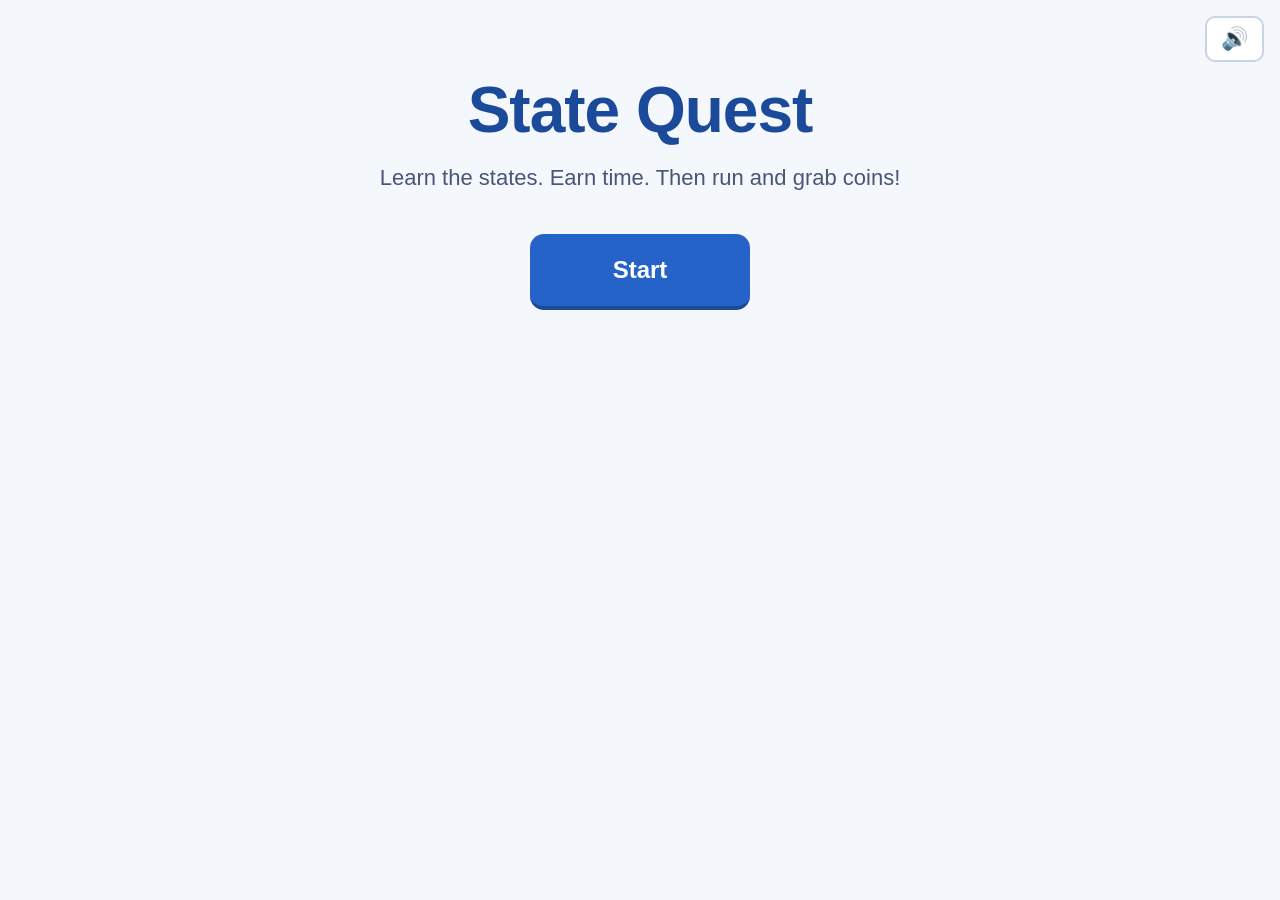
==== state-quest/index.html @ 5e663d62 "State Quest v1.0 - states and capitals study game A browser game for a 3rd-4th grader. Answer questi" ====
<!DOCTYPE html>
<html lang="en">
<head>
<meta charset="utf-8">
<title>State Quest</title>
<meta name="viewport" content="width=device-width, initial-scale=1">

<!--
  STATE QUEST - a states and capitals study game

  Scott: open this file by double-clicking it. There is no
  server, no install, no internet needed.

  Why every script below is a plain <script src="..."> tag:
  when a page is opened straight from a folder (file://),
  Chrome refuses to let a page fetch() its own data files, and
  it refuses modern "modules" too. Plain script tags still
  work, so the data files are JavaScript instead of JSON.
  Do not change these to type="module" - the game will stop
  working when opened from a folder.

  The load order matters: data first, then helpers, then
  main.js last, because main.js uses everything above it.
-->

<link rel="stylesheet" href="css/style.css">
</head>

<body>

<!-- Small badge that only appears with ?debug=1 in the address -->
<div id="debug-badge" class="debug-badge" hidden>DEBUG MODE</div>

<!-- Corner buttons that sit above every screen -->
<button type="button" id="back-button" class="corner-button back-button" hidden>&#8592; Back</button>
<button type="button" id="mute-button" class="corner-button mute-button" aria-label="Turn sound off">&#128266;</button>

<main class="app">

  <!-- ========== TITLE ========== -->
  <section class="screen" id="screen-title">
    <h1 class="title-big">State Quest</h1>
    <p class="lead">Learn the states. Earn time. Then run and grab coins!</p>
    <button type="button" id="start-button" class="big-button">Start</button>

    <!-- Testing helper. Only ever shown with ?debug=1. Jumps straight
         into the running game so it can be tried without a quiz first. -->
    <p>
      <button type="button" id="test-runner-button" class="small-button" hidden>
        Test Bonus Round (60s)
      </button>
    </p>
  </section>

  <!-- ========== MODE SELECT ========== -->
  <section class="screen" id="screen-mode-select">
    <h2>Pick a Game</h2>
    <p class="lead">Which way do you want to play?</p>
    <!-- main.js fills this in from the MODES list -->
    <div id="mode-list" class="mode-list"></div>
  </section>

  <!-- ========== REGION SELECT ========== -->
  <section class="screen" id="screen-region-select">
    <h2>Pick Your Regions</h2>
    <p class="lead">Check the boxes for the parts you want to practice. Pick as many as you like.</p>

    <div class="region-actions">
      <button type="button" id="pick-all-button" class="small-button">Pick All</button>
      <button type="button" id="clear-regions-button" class="small-button">Clear</button>
    </div>

    <!-- main.js fills this in from the region list in data/states.js -->
    <div id="region-list" class="region-list"></div>

    <!-- The live map preview. js/map.js drops the map in here. -->
    <div id="region-map-preview" class="map-frame"></div>

    <p id="region-summary" class="region-summary"></p>

    <button type="button" id="start-quiz-button" class="big-button" disabled>Start Round</button>
  </section>

  <!-- ========== QUIZ ==========
       js/quiz.js fills in the question and the answer buttons.
       Phase 3 adds the typing box to this same screen. -->
  <section class="screen" id="screen-quiz">
    <div class="hud">
      <span class="hud-item">Points: <strong id="hud-points">0</strong></span>

      <!-- Backspaces left on this question. Spelling modes only;
           js/quiz.js fills it in and hides it for the other modes. -->
      <span class="hud-item hud-backspaces" id="hud-backspaces" hidden></span>

      <span class="hud-item">Question <strong id="hud-progress">0 of 0</strong></span>
    </div>

    <h2 id="quiz-prompt">Which state is lit up?</h2>

    <!-- The map moves here while a round is being played. -->
    <div id="quiz-map" class="map-frame"></div>

    <!-- The four answer buttons go in here (Modes 1, 4, 7). -->
    <div id="quiz-choices" class="choice-list"></div>

    <!-- The spelling area (Modes 2, 3). The letter boxes go in
         quiz-letters; the tooltip pops up above them. -->
    <div id="quiz-typing" class="typing-area" hidden>
      <p id="quiz-tooltip" class="typing-tooltip" hidden></p>
      <div id="quiz-letters" class="letter-row"></div>
      <p id="quiz-typing-hint" class="typing-hint">&nbsp;</p>
      <button type="button" id="quiz-skip" class="small-button skip-button" hidden>
        Skip this one
      </button>
    </div>

    <!-- Messages like "The answer is Vermont." This box keeps its
         height even when empty so nothing jumps around on screen. -->
    <p id="quiz-feedback" class="quiz-feedback">&nbsp;</p>

    <!-- Testing helpers. Only ever shown with ?debug=1 in the address. -->
    <p id="quiz-debug-answer" class="debug-answer" hidden></p>
    <button type="button" id="end-round-button" class="small-button" hidden>
      End round now (debug)
    </button>
  </section>

  <!-- ========== ROUND SUMMARY ========== -->
  <section class="screen" id="screen-summary">
    <h2>Nice Work!</h2>
    <p class="lead">
      You earned <strong id="summary-points">0</strong> points.
    </p>
    <p class="lead">
      You got <strong id="summary-firsttry">0 of 0</strong> right on the first try.
    </p>
    <p class="lead">
      That is <strong id="summary-seconds">0</strong> seconds of running time!
    </p>
    <p class="lead">Now go grab some coins!</p>
    <button type="button" id="start-runner-button" class="big-button">Start Bonus Round!</button>
  </section>

  <!-- ========== BONUS RUNNER ==========
       js/runner.js drops the Phaser game into the box below. -->
  <section class="screen" id="screen-runner">
    <h2 class="runner-title">Bonus Round</h2>
    <p class="lead runner-howto">
      Press Space to jump. Grab the coins! Watch out for the holes and the cactus.
    </p>

    <div id="runner-container" class="runner-frame"></div>

    <!-- Testing helper. Only ever shown with ?debug=1. -->
    <button type="button" id="finish-runner-button" class="small-button" hidden>
      End bonus round now (debug)
    </button>
  </section>

  <!-- ========== RESULTS ========== -->
  <section class="screen" id="screen-results">
    <h2>Your Score</h2>

    <table class="score-table">
      <tbody>
        <tr><td>Quiz points</td><td id="results-quiz">0</td></tr>
        <tr><td>Coin points</td><td id="results-coins">0</td></tr>
        <tr><td>Region bonus</td><td id="results-bonus">0</td></tr>
        <tr class="score-total"><td>Total</td><td id="results-total">0</td></tr>
      </tbody>
    </table>

    <!-- Only shown when the score makes the top ten. -->
    <div id="name-entry" class="name-entry" hidden>
      <p class="name-entry-title">You made the top ten!</p>
      <label class="name-entry-label" for="name-input">Type your name:</label>
      <input type="text" id="name-input" class="name-input"
             maxlength="12" autocomplete="off" spellcheck="false">
      <p id="name-hint" class="name-hint">3 to 12 letters.</p>
      <button type="button" id="save-score-button" class="big-button">
        Save My Score
      </button>
    </div>

    <!-- The top ten. main.js fills this in. -->
    <div id="high-scores" class="high-scores"></div>

    <button type="button" id="play-again-button" class="big-button">Play Again</button>

    <!-- Testing helper. Only ever shown with ?debug=1. -->
    <p>
      <button type="button" id="clear-scores-button" class="small-button" hidden>
        Clear high scores (debug)
      </button>
    </p>
  </section>

</main>

<!-- ==========================================================
     SCRIPTS - order matters, main.js must be last
     ========================================================== -->

<!-- The game library for the running game. Bundled locally on purpose:
     no internet is needed to play. -->
<script src="lib/phaser.min.js"></script>

<!-- Data files. These are JavaScript, not JSON, so they load from file://. -->
<script src="data/config.js"></script>
<script src="data/states.js"></script>

<!-- The map picture. Also JavaScript, and for the same reason. -->
<script src="assets/map/us-states-inline.js"></script>

<!-- The pictures for the running game. Same reason again. -->
<script src="assets/sprites/sprites-inline.js"></script>

<!-- Helpers -->
<script src="js/scores.js"></script>
<script src="js/audio.js"></script>
<script src="js/map.js"></script>

<!-- Game engines (these define things, they do not start anything) -->
<script src="js/quiz.js"></script>
<script src="js/runner.js"></script>

<!-- Starts the app. Must come last: it uses everything above. -->
<script src="js/main.js"></script>

</body>
</html>
---- state-quest/css/style.css ----
/* ============================================================
   STATE QUEST - Styles
   ============================================================

   Design rules from the spec (Section 11):
     - Big readable text, never smaller than 18px
     - Big buttons that are easy to click
     - High contrast, friendly rounded corners
     - No web fonts: they would need the internet. The font
       stack below uses fonts already on the computer.
   ============================================================ */

/* --- Colors and sizes in one place, easy to change --- */
:root {
  --ink:        #1a2238;   /* main text */
  --ink-soft:   #4a5578;   /* quieter text */
  --paper:      #f4f7fb;   /* page background */
  --card:       #ffffff;   /* panels and buttons */
  --line:       #c8d3e6;   /* borders */

  --blue:       #2563c9;   /* main action color */
  --blue-dark:  #1b4a9b;
  --green:      #1f9d55;   /* correct answers */
  --red:        #d64545;   /* wrong answers */
  --gold:       #f0a500;   /* coins, high scores */

  --radius:     14px;
  --shadow:     0 2px 0 rgba(26, 34, 56, 0.15);

  /* --- The map ---
     Scott: these are the map's colors. Change a value here and the
     map changes everywhere it appears. Nothing else needs editing. */

  --map-land:      #d8dee9;   /* a state nobody has picked */
  --map-border:    #ffffff;   /* the lines between states */
  --map-outline:   #6b7794;   /* thin edge drawn around a colored state */
  --map-highlight: #f0a500;   /* "THIS is the state we are asking about" */

  /* One color per region, 1 to 10. They are deliberately different
     from each other so two regions next to each other never look
     the same. The matching dot on the region checkbox uses these too. */

  --region-1:  #4e79a7;   /* New England ............ blue   */
  --region-2:  #a05fa0;   /* Mid-Atlantic ........... purple */
  --region-3:  #59a14f;   /* South Atlantic ......... green  */
  --region-4:  #f28e2b;   /* Deep South ............. orange */
  --region-5:  #e15759;   /* Appalachia & Ohio Valley  red   */
  --region-6:  #76b7b2;   /* Great Lakes ............ teal   */
  --region-7:  #e5c135;   /* Great Plains ........... yellow */
  --region-8:  #ff9da7;   /* Southwest .............. pink   */
  --region-9:  #9c755f;   /* Mountain West .......... brown  */
  --region-10: #2ca8c2;   /* Pacific ................ cyan   */
}

* {
  box-sizing: border-box;
}

/* Anything marked "hidden" in the HTML really is hidden.
   Without this, a rule further down that sets "display" on an
   element would quietly bring it back on screen. */
[hidden] {
  display: none !important;
}

body {
  margin: 0;
  padding: 0;
  background: var(--paper);
  color: var(--ink);
  font-family: "Segoe UI", Verdana, Geneva, sans-serif;
  font-size: 20px;          /* spec asks for 18px minimum */
  line-height: 1.5;
}

/* ============================================================
   SCREENS
   Every screen lives in the page at once. Only the one with
   "is-active" is shown. main.js moves that class around.
   ============================================================ */

.screen {
  display: none;
}

.screen.is-active {
  display: block;
  animation: fade-in 0.18s ease-out;
}

@keyframes fade-in {
  from { opacity: 0; transform: translateY(6px); }
  to   { opacity: 1; transform: none; }
}

/* Headings get focus when a screen opens; hide the focus ring on them
   since the outline around a whole title looks like a mistake. */
h1:focus, h2:focus {
  outline: none;
}

.app {
  max-width: 900px;
  margin: 0 auto;
  padding: 32px 24px 64px;
  text-align: center;
}

h1, h2 {
  margin: 0 0 12px;
  line-height: 1.2;
}

.title-big {
  font-size: 64px;
  color: var(--blue-dark);
  letter-spacing: -1px;
  margin-top: 40px;
}

h2 {
  font-size: 38px;
  color: var(--blue-dark);
}

.lead {
  font-size: 22px;
  color: var(--ink-soft);
  margin: 0 0 24px;
}

.stub-note {
  font-size: 17px;
  color: var(--ink-soft);
  font-style: italic;
  margin: 24px 0;
}

/* ============================================================
   BUTTONS
   ============================================================ */

.big-button {
  font: inherit;
  font-size: 24px;
  font-weight: 700;
  color: #fff;
  background: var(--blue);
  border: none;
  border-bottom: 4px solid var(--blue-dark);
  border-radius: var(--radius);
  padding: 18px 44px;
  margin-top: 16px;
  cursor: pointer;
  min-width: 220px;
}

.big-button:hover:not(:disabled) {
  background: var(--blue-dark);
}

/* Pressing the button nudges it down, like a real key */
.big-button:active:not(:disabled) {
  transform: translateY(3px);
  border-bottom-width: 1px;
}

.big-button:disabled {
  background: #b9c3d6;
  border-bottom-color: #96a2b8;
  cursor: not-allowed;
}

.small-button {
  font: inherit;
  font-size: 18px;
  font-weight: 600;
  color: var(--blue-dark);
  background: var(--card);
  border: 2px solid var(--line);
  border-radius: 10px;
  padding: 10px 20px;
  cursor: pointer;
}

.small-button:hover {
  border-color: var(--blue);
}

/* Clear keyboard focus ring everywhere (accessibility) */
button:focus-visible,
input:focus-visible {
  outline: 3px solid var(--gold);
  outline-offset: 2px;
}

/* --- Corner buttons (Back, mute) --- */

.corner-button {
  position: fixed;
  top: 16px;
  font: inherit;
  font-size: 18px;
  font-weight: 600;
  background: var(--card);
  color: var(--ink);
  border: 2px solid var(--line);
  border-radius: 10px;
  padding: 10px 16px;
  cursor: pointer;
  z-index: 10;
}

.corner-button:hover {
  border-color: var(--blue);
}

.back-button { left: 16px; }

.mute-button {
  right: 16px;
  font-size: 22px;
  line-height: 1;
  padding: 10px 14px;
}

/* ============================================================
   MODE SELECT
   ============================================================ */

.mode-list {
  display: grid;
  grid-template-columns: repeat(auto-fit, minmax(260px, 1fr));
  gap: 14px;
  margin-top: 8px;
  text-align: left;
}

.mode-button {
  font: inherit;
  display: flex;
  flex-direction: column;
  gap: 4px;
  background: var(--card);
  border: 3px solid var(--line);
  border-radius: var(--radius);
  padding: 18px 20px;
  cursor: pointer;
  text-align: left;
  color: var(--ink);
}

.mode-button:hover:not(:disabled) {
  border-color: var(--blue);
  transform: translateY(-2px);
}

.mode-name {
  font-size: 21px;
  font-weight: 700;
  color: var(--blue-dark);
}

.mode-blurb {
  font-size: 17px;
  color: var(--ink-soft);
}

/* "Coming Soon" modes: visibly there, clearly not ready yet */
.mode-button.is-locked {
  background: #eef1f6;
  border-color: #dde3ed;
  color: #9aa5b8;
  cursor: not-allowed;
}

.mode-button.is-locked .mode-name {
  color: #9aa5b8;
}

.mode-tag {
  font-size: 14px;
  font-weight: 700;
  text-transform: uppercase;
  letter-spacing: 0.06em;
  color: #8b95a8;
  margin-top: 2px;
}

/* ============================================================
   REGION SELECT
   ============================================================ */

.region-actions {
  display: flex;
  gap: 10px;
  justify-content: center;
  margin-bottom: 16px;
}

.region-list {
  display: grid;
  grid-template-columns: repeat(auto-fit, minmax(280px, 1fr));
  gap: 10px;
  text-align: left;
}

.region-item {
  display: flex;
  align-items: center;
  gap: 12px;
  background: var(--card);
  border: 3px solid var(--line);
  border-radius: 12px;
  padding: 10px 16px;
  cursor: pointer;
}

/* A ticked region stands out even before you look at the map. */
.region-item:has(input:checked) {
  border-color: var(--blue);
  background: #eef4ff;
}

.region-item:hover {
  border-color: var(--blue);
}

/* Big, easy-to-hit checkboxes */
.region-item input[type="checkbox"] {
  width: 26px;
  height: 26px;
  accent-color: var(--blue);
  cursor: pointer;
  flex: none;
}

.region-name {
  font-size: 20px;
  font-weight: 600;
  flex: 1;
}

.region-count {
  font-size: 16px;
  color: var(--ink-soft);
  white-space: nowrap;
}

.region-summary {
  font-size: 20px;
  font-weight: 600;
  color: var(--blue-dark);
  margin: 8px 0 0;
  min-height: 30px;
}

/* ============================================================
   THE MAP
   ============================================================

   The map is one picture made of 50 separate shapes. Coloring a
   state means adding a class to its shape (js/map.js does that);
   the rules below decide what each class looks like.
   ============================================================ */

/* The box the map sits in. */
.map-frame {
  background: var(--card);
  border: 3px solid var(--line);
  border-radius: var(--radius);
  padding: 12px;
  margin: 16px 0;
}

.us-map {
  display: block;
  width: 100%;
  height: auto;
  max-height: 62vh;      /* so the map never pushes the buttons off screen */
}

/* On the Pick Your Regions screen the map is only a preview, so it is
   kept smaller. Otherwise the "Start Round" button ends up below the
   bottom of the window and a kid has to go hunting for it. */
#region-map-preview {
  padding: 8px;
}

#region-map-preview .us-map {
  max-height: 38vh;
}

/* Same on the quiz screen: the four answer buttons sit under the map
   and all of them have to be reachable without scrolling. */
#quiz-map {
  padding: 8px;
  margin: 12px 0 0;
}

#quiz-map .us-map {
  max-height: 38vh;
}

/* --- The 50 states, plain and unpicked --- */
.us-map-state {
  fill: var(--map-land);
}

/* --- The white lines between states ---
   These are drawn ON TOP of the states. Without pointer-events:none
   they would swallow mouse clicks meant for the state underneath,
   which matters for the click-the-state modes later on. */
.us-map-borders {
  fill: none;
  stroke: var(--map-border);
  stroke-width: 1;
  pointer-events: none;
}

/* The thin boxes around the Alaska and Hawaii insets. */
.us-map-separator {
  fill: none;
  stroke: #aab4c6;
  stroke-width: 2;
  pointer-events: none;
}

/* The dot marking Washington DC. It is drawn so the map looks
   right, but it is never an answer and never clickable. */
.us-map-dc-dot {
  fill: var(--map-land);
  stroke: var(--map-border);
  stroke-width: 1;
}

.us-map-inert {
  pointer-events: none;
}

/* --- The quiz highlight: the state being asked about --- */
.us-map-state.is-highlight {
  fill: var(--map-highlight);
  stroke: var(--map-outline);
  stroke-width: 1.2;
}

/* The "look here" ring drawn around the state being asked about.
   Small states like Rhode Island are almost invisible when they are
   just colored in, so the ring is what actually points at them. */
.us-map-ring {
  fill: none;
  stroke: var(--ink);
  stroke-width: 2.5;
  stroke-dasharray: 7 5;
  pointer-events: none;
  animation: ring-spin 12s linear infinite;
  transform-box: fill-box;
  transform-origin: center;
}

@keyframes ring-spin {
  to { stroke-dashoffset: -120; }
}

@media (prefers-reduced-motion: reduce) {
  .us-map-ring { animation: none; }
}

/* The state turns green when the answer is right, or when the
   answer is being shown after two misses. */
.us-map-state.is-correct {
  fill: var(--green);
  stroke: var(--map-outline);
  stroke-width: 1.2;
}

/* Not used by Mode 1 (a wrong PICK is what turns red, not the map),
   but the click-the-map modes in Phase 6 need it. */
.us-map-state.is-wrong {
  fill: var(--red);
  stroke: var(--map-outline);
  stroke-width: 1.2;
}

/* --- Region tints on the Pick Your Regions screen ---
   Each picked region paints its states its own color. */
.us-map-state.region-1  { fill: var(--region-1);  }
.us-map-state.region-2  { fill: var(--region-2);  }
.us-map-state.region-3  { fill: var(--region-3);  }
.us-map-state.region-4  { fill: var(--region-4);  }
.us-map-state.region-5  { fill: var(--region-5);  }
.us-map-state.region-6  { fill: var(--region-6);  }
.us-map-state.region-7  { fill: var(--region-7);  }
.us-map-state.region-8  { fill: var(--region-8);  }
.us-map-state.region-9  { fill: var(--region-9);  }
.us-map-state.region-10 { fill: var(--region-10); }

/* A tinted state gets a thin dark edge so small states like Rhode
   Island and Delaware are still visible once they are colored. */
.us-map-state[class*="region-"] {
  stroke: var(--map-outline);
  stroke-width: 0.8;
}

/* Colors fade in rather than snapping, which reads as friendlier.
   Turned off for anyone who asked their computer for less motion. */
.us-map-state {
  transition: fill 0.18s ease-out;
}

@media (prefers-reduced-motion: reduce) {
  .us-map-state { transition: none; }
  .screen.is-active { animation: none; }
}

/* --- The colored dot on each region checkbox ---
   This is the map's key: the dot next to "New England" is the same
   color New England turns on the map. */
.region-swatch {
  width: 22px;
  height: 22px;
  border-radius: 6px;
  border: 2px solid rgba(26, 34, 56, 0.25);
  flex: none;
}

.region-swatch-1  { background: var(--region-1);  }
.region-swatch-2  { background: var(--region-2);  }
.region-swatch-3  { background: var(--region-3);  }
.region-swatch-4  { background: var(--region-4);  }
.region-swatch-5  { background: var(--region-5);  }
.region-swatch-6  { background: var(--region-6);  }
.region-swatch-7  { background: var(--region-7);  }
.region-swatch-8  { background: var(--region-8);  }
.region-swatch-9  { background: var(--region-9);  }
.region-swatch-10 { background: var(--region-10); }

/* ============================================================
   PLACEHOLDER BOXES (replaced in later phases)
   ============================================================ */

.map-placeholder,
.runner-placeholder {
  margin: 20px 0;
  padding: 40px 20px;
  background: #e8edf5;
  border: 3px dashed var(--line);
  border-radius: var(--radius);
  color: var(--ink-soft);
  font-size: 17px;
  font-style: italic;
}

.runner-placeholder {
  min-height: 260px;
  display: flex;
  align-items: center;
  justify-content: center;
}

/* ============================================================
   THE BONUS ROUND (the running game)
   ============================================================ */

/* The box Phaser draws its canvas into.
   The shape is fixed to match the game's own 900x340, and Phaser is
   left to size the canvas itself. Forcing the canvas size from here
   instead fights Phaser's scaler and leaves a strip of empty sky
   below the ground. */
.runner-frame {
  aspect-ratio: 900 / 340;

  /* The running game is allowed to be wider than the rest of the app,
     which is capped at a comfortable reading width. Left at 900 it sits
     as a small panel with a lot of empty page under it; this lets it
     spread out and feel like a game. Same amount of world is visible
     either way - it is just drawn bigger. */
  width: min(1120px, 94vw);
  max-width: none;

  /* Centre it on the app's middle and let it spill out both sides.
     NOTE the single margin declaration: a later "margin: 12px auto"
     would quietly wipe out the margin-left and push the whole thing
     off to one side. */
  margin: 12px 0 12px 50%;
  transform: translateX(-50%);

  background: #dff1fb;
  border: 3px solid var(--line);
  border-radius: var(--radius);
  overflow: hidden;
  line-height: 0;      /* no stray gap under the canvas */
}

.runner-frame canvas {
  display: block;
}

/* The running game is the thing to look at, so the heading and the
   how-to line stay small and out of the way. */
.runner-title {
  font-size: 28px;
  margin-bottom: 4px;
}

.runner-howto {
  font-size: 18px;
  margin-bottom: 0;
}

/* ============================================================
   QUIZ HUD
   ============================================================ */

.hud {
  display: flex;
  justify-content: space-between;
  align-items: center;
  gap: 16px;
  background: var(--card);
  border: 3px solid var(--line);
  border-radius: 12px;
  padding: 12px 20px;
  margin-bottom: 24px;
  font-size: 19px;
}

.hud-item strong {
  color: var(--blue-dark);
  font-size: 22px;
}

/* --- Backspaces left on this spelling question ---
   One arrow per fix remaining; a used one fades to a dot. When they
   run out the whole thing turns red, because the next mistake ends
   the question. */

.hud-backspaces {
  display: flex;
  align-items: center;
  gap: 4px;
}

.hud-label {
  font-size: 17px;
  color: var(--ink-soft);
  margin-right: 4px;
}

.backspace-mark {
  font-size: 22px;
  font-weight: 800;
  line-height: 1;
  color: var(--blue-dark);
  min-width: 15px;
  text-align: center;
}

.backspace-mark.is-spent {
  color: #c2cada;
}

.hud-backspaces.is-empty .hud-label,
.hud-backspaces.is-empty .backspace-mark {
  color: var(--red);
}

/* ============================================================
   QUIZ: THE ANSWER BUTTONS
   ============================================================ */

/* Four big buttons in two rows of two - a steady, predictable shape
   so the eye always knows where the four answers are. On a narrow
   window they stack into one column instead. */
.choice-list {
  display: grid;
  grid-template-columns: 1fr 1fr;
  gap: 12px;
  margin-top: 16px;
}

@media (max-width: 620px) {
  .choice-list { grid-template-columns: 1fr; }
}

.choice-button {
  font: inherit;
  font-size: 24px;
  font-weight: 700;
  display: flex;
  align-items: center;
  gap: 14px;
  background: var(--card);
  color: var(--ink);
  border: 3px solid var(--line);
  border-bottom-width: 5px;
  border-radius: var(--radius);
  padding: 16px 20px;
  cursor: pointer;
  text-align: left;
}

.choice-button:hover:not(:disabled) {
  border-color: var(--blue);
  transform: translateY(-2px);
}

.choice-button:active:not(:disabled) {
  transform: translateY(2px);
  border-bottom-width: 3px;
}

/* The little number in front. Pressing that key picks the answer. */
.choice-key {
  font-size: 18px;
  font-weight: 800;
  color: var(--ink-soft);
  background: var(--paper);
  border-radius: 8px;
  padding: 4px 12px;
  flex: none;
}

.choice-text {
  flex: 1;
}

/* --- Right answer --- */
.choice-button.is-correct {
  background: var(--green);
  border-color: #17703c;
  color: #fff;
}

.choice-button.is-correct .choice-key {
  background: #17703c;
  color: #fff;
}

/* --- Wrong pick: goes red, then stays greyed out and dead --- */
.choice-button.is-wrong {
  background: var(--red);
  border-color: #a92f2f;
  color: #fff;
  animation: shake 0.3s ease-in-out;
}

.choice-button.is-wrong .choice-key {
  background: #a92f2f;
  color: #fff;
}

/* A used-up or locked button. The wrong one keeps its red while it
   fades back, so it is clear WHICH one was ruled out. */
.choice-button:disabled {
  cursor: not-allowed;
  opacity: 0.55;
}

.choice-button:disabled:not(.is-correct):not(.is-wrong) {
  background: #eef1f6;
  color: #8b95a8;
}

@keyframes shake {
  0%, 100% { transform: translateX(0); }
  25%      { transform: translateX(-6px); }
  75%      { transform: translateX(6px); }
}

@media (prefers-reduced-motion: reduce) {
  .choice-button.is-wrong { animation: none; }
  .choice-button:hover:not(:disabled),
  .choice-button:active:not(:disabled) { transform: none; }
}

/* ============================================================
   QUIZ: SPELLING IT OUT (Modes 2 and 3)
   ============================================================ */

.typing-area {
  margin-top: 18px;
  position: relative;
}

/* One box per letter. */
.letter-row {
  display: flex;
  flex-wrap: wrap;
  justify-content: center;
  gap: 6px;
  min-height: 62px;
}

.letter-box {
  font-size: 32px;
  font-weight: 800;
  font-family: "Consolas", "Courier New", monospace;
  width: 42px;
  height: 56px;
  display: flex;
  align-items: center;
  justify-content: center;
  border-radius: 8px;
  background: var(--card);
  border: 3px solid var(--line);
  border-bottom-width: 5px;
  color: var(--ink);
}

/* A letter still to be typed: an empty box with a dash in it. */
.letter-box.is-blank::after {
  content: "";
  width: 20px;
  height: 4px;
  background: var(--line);
  border-radius: 2px;
}

/* The box the next letter goes in. */
.letter-box.is-current {
  border-color: var(--blue);
  background: #f2f8ff;
}

/* A letter he has typed correctly. */
.letter-box.is-filled {
  background: #e7f3ff;
  border-color: var(--blue);
  color: var(--blue-dark);
}

/* The gap between words, filled in for free in Mode 2. */
.letter-box.is-space {
  background: none;
  border: none;
  width: 22px;
}

/* The wrong letter, sitting there until Backspace takes it away. */
.letter-box.is-wrong {
  background: var(--red);
  border-color: #a92f2f;
  color: #fff;
}

/* Mode 3 has no boxes to type into, so a blinking bar shows the spot. */
.letter-caret {
  width: 4px;
  height: 44px;
  align-self: center;
  background: var(--blue);
  border-radius: 2px;
  animation: caret-blink 1.1s step-end infinite;
}

@keyframes caret-blink {
  50% { opacity: 0; }
}

.letter-row.is-shaking {
  animation: shake 0.3s ease-in-out;
}

/* "Press Backspace to fix it." Keeps its height when empty. */
.typing-hint {
  font-size: 18px;
  font-weight: 700;
  color: var(--red);
  margin: 10px 0 0;
  min-height: 27px;
}

/* --- The capitalization reminder --- */
.typing-tooltip {
  font-size: 19px;
  font-weight: 700;
  color: #7a4a00;
  background: #fff3d6;
  border: 3px solid var(--gold);
  border-radius: 12px;
  padding: 12px 20px;
  margin: 0 auto 14px;
  max-width: 520px;
  animation: fade-in 0.2s ease-out;
}

/* --- The Skip button, which fades in after a few seconds --- */
.skip-button {
  margin-top: 12px;
  opacity: 0;
  transition: opacity 0.5s ease-in;
}

.skip-button.is-showing {
  opacity: 1;
}

@media (prefers-reduced-motion: reduce) {
  .letter-caret { animation: none; }
  .letter-row.is-shaking { animation: none; }
  .skip-button { transition: none; opacity: 1; }
  .typing-tooltip { animation: none; }
}

/* --- The message line under the buttons --- */
.quiz-feedback {
  font-size: 24px;
  font-weight: 700;
  color: var(--blue-dark);
  margin: 18px 0 0;
  min-height: 36px;   /* holds its height when empty, so nothing jumps */
}

/* --- Debug helper: shows the answer. Only with ?debug=1 --- */
.debug-answer {
  font-size: 16px;
  font-weight: 700;
  color: #8a6d00;
  background: #fff6d9;
  border: 2px dashed var(--gold);
  border-radius: 8px;
  display: inline-block;
  padding: 6px 14px;
  margin: 14px 0 0;
}

/* ============================================================
   RESULTS TABLE
   ============================================================ */

.score-table {
  width: 100%;
  max-width: 460px;
  margin: 24px auto;
  border-collapse: collapse;
  font-size: 21px;
}

.score-table td {
  padding: 12px 18px;
  border-bottom: 2px solid var(--line);
  text-align: left;
}

.score-table td:last-child {
  text-align: right;
  font-weight: 700;
  font-variant-numeric: tabular-nums;
}

.score-table .score-total td {
  font-size: 26px;
  font-weight: 800;
  color: var(--blue-dark);
  border-bottom: none;
  border-top: 4px solid var(--blue-dark);
  padding-top: 16px;
}

/* ============================================================
   HIGH SCORES
   ============================================================ */

/* --- The "you made the top ten" name box --- */

.name-entry {
  background: #fff8e4;
  border: 3px solid var(--gold);
  border-radius: var(--radius);
  padding: 20px;
  margin: 24px auto;
  max-width: 480px;
}

.name-entry-title {
  font-size: 26px;
  font-weight: 800;
  color: #8a6d00;
  margin: 0 0 10px;
}

.name-entry-label {
  display: block;
  font-size: 19px;
  font-weight: 600;
  margin-bottom: 8px;
}

.name-input {
  font: inherit;
  font-size: 26px;
  font-weight: 700;
  text-align: center;
  width: 100%;
  max-width: 300px;
  padding: 12px 16px;
  border: 3px solid var(--line);
  border-radius: 10px;
  background: var(--card);
  color: var(--ink);
}

.name-input:focus {
  border-color: var(--blue);
}

.name-hint {
  font-size: 16px;
  color: var(--ink-soft);
  margin: 8px 0 4px;
  min-height: 22px;
}

/* --- The table of best scores --- */

.high-scores {
  margin: 24px 0;
}

.scores-title {
  font-size: 26px;
  color: var(--blue-dark);
  margin: 0 0 12px;
}

.scores-table {
  width: 100%;
  max-width: 720px;
  margin: 0 auto;
  border-collapse: collapse;
  font-size: 17px;
}

.scores-table th {
  font-size: 15px;
  text-transform: uppercase;
  letter-spacing: 0.05em;
  color: var(--ink-soft);
  text-align: left;
  padding: 8px 10px;
  border-bottom: 3px solid var(--line);
}

.scores-table td {
  padding: 9px 10px;
  border-bottom: 2px solid var(--line);
  text-align: left;
}

/* Score column reads as a number, so line the digits up. */
.scores-table td:nth-child(3),
.scores-table th:nth-child(3) {
  font-weight: 800;
  font-variant-numeric: tabular-nums;
}

/* The row just added - so he can find himself straight away. */
.scores-table tr.is-you td {
  background: #fff3d6;
  font-weight: 800;
  color: #7a4a00;
}

/* ============================================================
   CONFETTI (a new high score)
   ============================================================ */

.confetti {
  position: fixed;
  inset: 0;
  pointer-events: none;   /* never gets in the way of a click */
  overflow: hidden;
  z-index: 30;
}

.confetti span {
  position: absolute;
  top: -20px;
  width: 12px;
  height: 12px;
  border-radius: 2px;
  animation: confetti-fall 2.2s ease-in forwards;
}

@keyframes confetti-fall {
  to {
    transform: translateY(105vh) rotate(540deg);
    opacity: 0;
  }
}

@media (prefers-reduced-motion: reduce) {
  .confetti { display: none; }
}

/* ============================================================
   DEBUG BADGE (only with ?debug=1)
   ============================================================ */

.debug-badge {
  position: fixed;
  bottom: 12px;
  left: 12px;
  background: var(--gold);
  color: #2b1e00;
  font-size: 14px;
  font-weight: 800;
  letter-spacing: 0.08em;
  padding: 6px 12px;
  border-radius: 8px;
  z-index: 20;
}
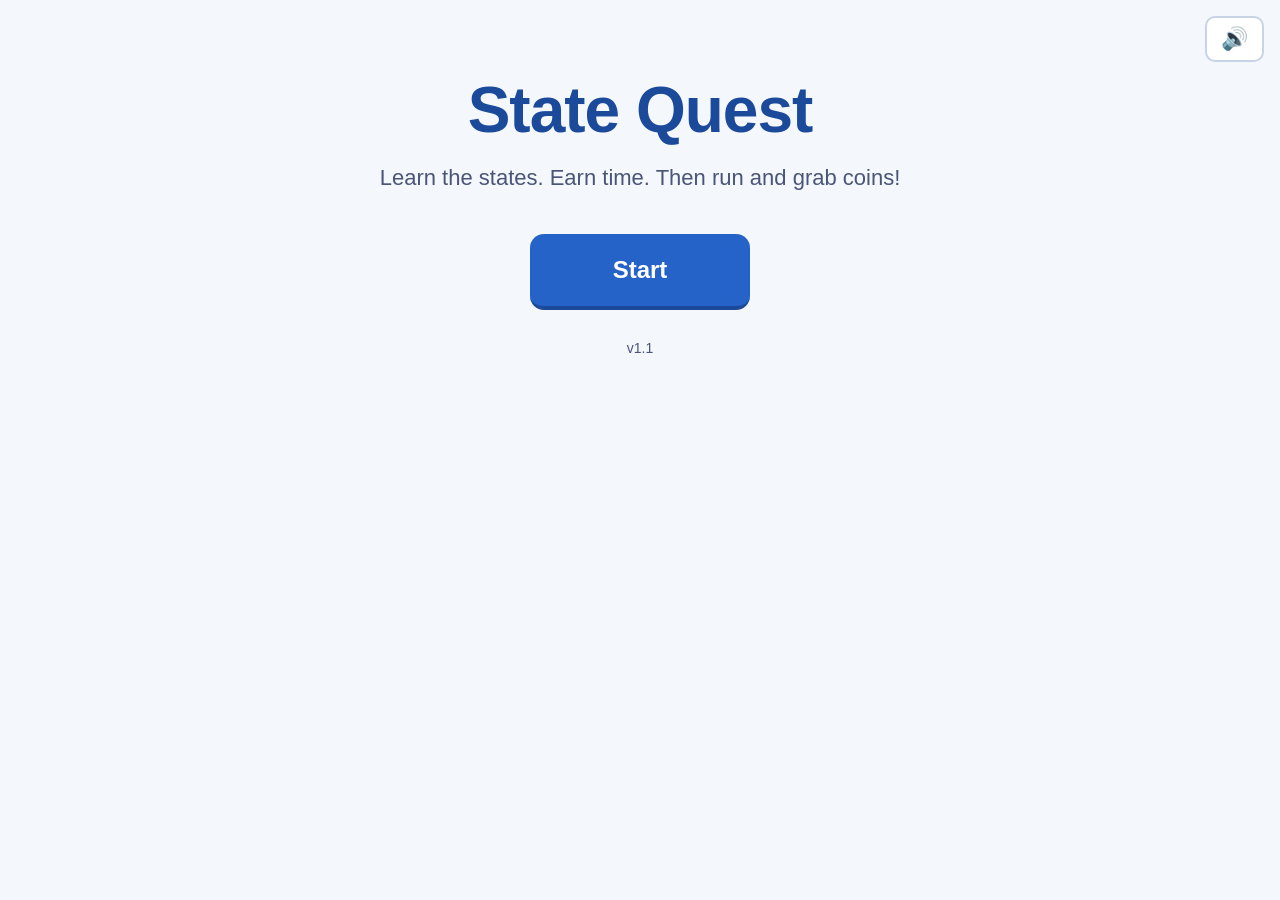
==== commit 2cacc798: "State Quest v1.1 - Mode 9, Find the State Phase 6 of the build plan: the name is shown as text and t" ====
--- a/state-quest/index.html
+++ b/state-quest/index.html
@@ -50,6 +50,10 @@
         Test Bonus Round (60s)
       </button>
     </p>
+
+    <!-- Which build this is. main.js fills it in from CONFIG.APP_VERSION,
+         so the number is only ever written down in data/config.js. -->
+    <p class="version-tag" id="version-tag"></p>
   </section>
 
   <!-- ========== MODE SELECT ========== -->
@@ -97,8 +101,22 @@
 
     <h2 id="quiz-prompt">Which state is lit up?</h2>
 
-    <!-- The map moves here while a round is being played. -->
-    <div id="quiz-map" class="map-frame"></div>
+    <!-- The thing being looked for, in big letters (Modes 9 and 10).
+         In those modes the map must NOT light anything up, because the
+         lit state would BE the answer - so the question is read here
+         instead. Hidden in every other mode. -->
+    <p id="quiz-target" class="quiz-target" hidden></p>
+
+    <!-- The map moves here while a round is being played. In the
+         click-the-map games a second, bigger view of the crowded
+         north-eastern states sits beside it - js/map.js fills that
+         one in, and only for those games. -->
+    <div class="quiz-map-row">
+      <div id="quiz-map" class="map-frame"></div>
+      <div id="quiz-zoom" class="map-frame zoom-frame" hidden>
+        <p class="zoom-label">The small states, bigger</p>
+      </div>
+    </div>
 
     <!-- The four answer buttons go in here (Modes 1, 4, 7). -->
     <div id="quiz-choices" class="choice-list"></div>
--- a/state-quest/css/style.css
+++ b/state-quest/css/style.css
@@ -35,6 +35,8 @@
   --map-border:    #ffffff;   /* the lines between states */
   --map-outline:   #6b7794;   /* thin edge drawn around a colored state */
   --map-highlight: #f0a500;   /* "THIS is the state we are asking about" */
+  --map-hover:     #bcc7d8;   /* the state under the mouse, in the click modes */
+  --map-backdrop:  #e7ebf2;   /* the neighbours in the zoom panel, kept quieter */
 
   /* One color per region, 1 to 10. They are deliberately different
      from each other so two regions next to each other never look
@@ -127,6 +129,14 @@
   font-size: 22px;
   color: var(--ink-soft);
   margin: 0 0 24px;
+}
+
+/* Which build this is, small and quiet at the foot of the title
+   screen. The number itself comes from data/config.js. */
+.version-tag {
+  font-size: 14px;
+  color: var(--ink-soft);
+  margin: 28px 0 0;
 }
 
 .stub-note {
@@ -402,6 +412,106 @@
   max-height: 38vh;
 }
 
+/* In the click-the-map modes there are no answer buttons under the map,
+   so the map gets that room instead - taller, and wider than the 900px
+   the rest of the game is laid out in. js/quiz.js puts this class on for
+   the length of a click round and takes it off again afterwards.
+
+   Both limits are needed. Height alone does nothing on a wide screen and
+   width alone does nothing on a short one; whichever runs out first is
+   the one holding the map back. */
+body.is-map-click .app {
+  max-width: 1400px;
+}
+
+/* 52vh, not the 62vh a click mode could otherwise have. These modes put
+   the state's name in a big box ABOVE the map, and the "Not that one,
+   try again" line has to stay on screen below it. At 62vh that line
+   fell just under the bottom of the window on an ordinary 1366 x 768
+   laptop - the map looked splendid and the kid never saw the reply. */
+body.is-map-click #quiz-map .us-map {
+  max-height: 52vh;
+}
+
+/* --- The map, and the zoom panel beside it ---
+   Side by side, because the panel has to be big enough to be worth
+   having: enlarging Rhode Island in a corner of the map itself would
+   have meant covering Florida, and there is nowhere else on the map
+   with room. Off the click modes the panel is hidden and the map has
+   the row to itself, exactly as before. */
+.quiz-map-row {
+  display: flex;
+  align-items: flex-start;
+  gap: 16px;
+}
+
+#quiz-map {
+  flex: 1;
+  min-width: 0;
+}
+
+/* 420px is not a guess. The panel shows about 171 map units across, so
+   this is what makes Rhode Island - 14 of those units - land at about
+   32 pixels wide instead of the 11 it gets on the full map. Make the
+   panel narrower and RI goes straight back to being fiddly.
+
+   On a narrower window the panel gives up a little rather than a lot:
+   it is the thing being clicked, so it is the LAST thing that should
+   shrink. The floor of 360px keeps Rhode Island near 29px even then. */
+.zoom-frame {
+  flex: 0 0 clamp(360px, 40%, 420px);
+  padding: 8px 8px 10px;
+  margin: 12px 0 0;
+}
+
+.zoom-label {
+  font-size: 16px;
+  font-weight: 700;
+  color: var(--ink-soft);
+  margin: 2px 0 6px;
+}
+
+/* The lines between states are drawn at map scale. The panel is showing
+   a small piece of that map blown up, so at full width they come out
+   fat; this thins them back to about a pixel. */
+.us-map-zoom .us-map-borders {
+  stroke-width: 0.5;
+}
+
+/* The neighbouring states in the panel, drawn a shade paler so the six
+   it exists for are the ones your eye lands on. They are still just as
+   clickable as any other state.
+
+   The :not() pair keeps this out of the way of the answer colors: a
+   backdrop state that gets clicked and refused must still go red. */
+.us-map-backdrop .us-map-state:not(.is-wrong):not(.is-correct) {
+  fill: var(--map-backdrop);
+}
+
+.us-map-zoom {
+  max-height: none;
+}
+
+/* Below this there is genuinely not the width for two maps abreast, so
+   the panel goes under the map. It is the last resort, not the first:
+   stacked, the pair is taller than a window and the answer line ends up
+   below the fold, which side by side avoids even on a small laptop. The
+   map gives up height here to keep that as short as it can be. */
+@media (max-width: 800px) {
+  .quiz-map-row {
+    display: block;
+  }
+
+  body.is-map-click #quiz-map .us-map {
+    max-height: 34vh;
+  }
+
+  .zoom-frame {
+    max-width: 420px;
+    margin: 12px auto 0;
+  }
+}
+
 /* --- The 50 states, plain and unpicked --- */
 .us-map-state {
   fill: var(--map-land);
@@ -436,6 +546,26 @@
 
 .us-map-inert {
   pointer-events: none;
+}
+
+/* --- The click-the-map modes (9 and 10) ---
+   js/map.js adds is-clickable while a click question is up, and takes
+   it off again afterwards, so the map only LOOKS clickable when it
+   really is. The mouse gets a pointer and the state under it lifts a
+   shade, which is what makes a small state findable before you click.
+
+   :not() is doing real work here. A hover rule counts more than a
+   plain .is-wrong rule, so without it a mouse resting on a state he
+   just got wrong would rub the red back out. */
+.us-map.is-clickable .us-map-state {
+  cursor: pointer;
+}
+
+.us-map.is-clickable
+  .us-map-state:not(.is-wrong):not(.is-correct):not(.us-map-inert):hover {
+  fill: var(--map-hover);
+  stroke: var(--map-outline);
+  stroke-width: 1.2;
 }
 
 /* --- The quiz highlight: the state being asked about --- */
@@ -905,6 +1035,21 @@
 }
 
 /* --- The message line under the buttons --- */
+/* --- The thing being looked for, in the click-the-map modes ---
+   In those modes the map cannot show the question, so this IS the
+   question. It is the loudest thing on the screen for that reason. */
+.quiz-target {
+  font-size: 34px;
+  font-weight: 800;
+  color: var(--ink);
+  background: var(--card);
+  border: 3px solid var(--line);
+  border-radius: var(--radius);
+  display: inline-block;
+  padding: 10px 28px;
+  margin: 4px 0 0;
+}
+
 .quiz-feedback {
   font-size: 24px;
   font-weight: 700;
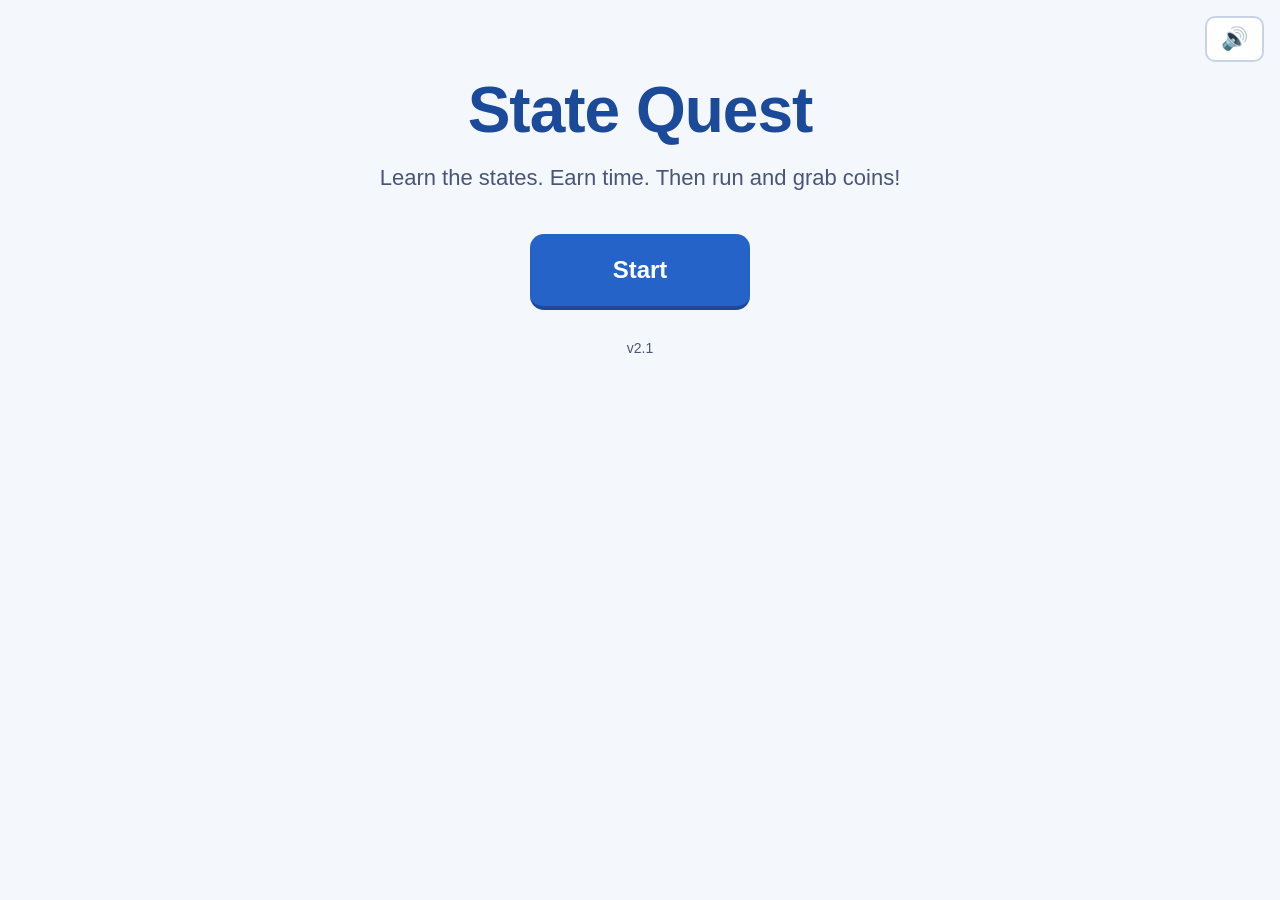
==== commit b0c90766: "State Quest v2.1 - all ten modes, plus Exam Mode Phase 7 (v2.0) and Phase 8 (v2.1) together. Both ar" ====
--- a/state-quest/index.html
+++ b/state-quest/index.html
@@ -77,6 +77,20 @@
     <!-- main.js fills this in from the region list in data/states.js -->
     <div id="region-list" class="region-list"></div>
 
+    <!-- EXAM MODE. A switch, not a game: it can be turned on for any of
+         the ten. It lives here, right before the round starts, so the
+         choice is made at the last moment. -->
+    <label class="exam-toggle" id="exam-toggle-label">
+      <input type="checkbox" id="exam-toggle">
+      <span class="exam-toggle-text">
+        <strong>Exam Mode</strong>
+        <span class="exam-toggle-blurb">
+          No hints and no second tries. You find out how you did at the end
+          &mdash; and the bonus points are doubled.
+        </span>
+      </span>
+    </label>
+
     <!-- The live map preview. js/map.js drops the map in here. -->
     <div id="region-map-preview" class="map-frame"></div>
 
@@ -90,7 +104,13 @@
        Phase 3 adds the typing box to this same screen. -->
   <section class="screen" id="screen-quiz">
     <div class="hud">
-      <span class="hud-item">Points: <strong id="hud-points">0</strong></span>
+      <!-- The running score. HIDDEN during an exam: a total that climbs
+           when you get one right is feedback, and an exam has none. -->
+      <span class="hud-item" id="hud-points-item">Points: <strong id="hud-points">0</strong></span>
+
+      <!-- Takes the score's place during an exam, so it is never a
+           surprise which kind of round this is. -->
+      <span class="hud-item hud-exam" id="hud-exam" hidden>EXAM</span>
 
       <!-- Backspaces left on this question. Spelling modes only;
            js/quiz.js fills it in and hides it for the other modes. -->
@@ -114,7 +134,7 @@
     <div class="quiz-map-row">
       <div id="quiz-map" class="map-frame"></div>
       <div id="quiz-zoom" class="map-frame zoom-frame" hidden>
-        <p class="zoom-label">The small states, bigger</p>
+        <p class="zoom-label">Northeastern Corridor - Zoom </p>
       </div>
     </div>
 
@@ -132,6 +152,41 @@
       </button>
     </div>
 
+    <!-- THE EXAM TYPING BOX. In an exam the letter-by-letter engine
+         above is switched off completely, because a letter turning red
+         IS feedback. What is left is an ordinary text box: type your
+         best answer, backspace as much as you like, press Submit. -->
+    <div id="quiz-exam-typing" class="exam-typing" hidden>
+      <input type="text" id="exam-input" class="exam-input"
+             autocomplete="off" autocorrect="off" autocapitalize="off"
+             spellcheck="false" aria-label="Type your answer">
+    </div>
+
+    <!-- Submit and Skip for an exam. Outside the answer areas because
+         they serve all three ways of answering - typing, picking a
+         button and clicking the map - exactly like the Hint button. -->
+    <div id="quiz-exam-actions" class="exam-actions" hidden>
+      <button type="button" id="exam-submit" class="big-button" disabled>
+        Submit
+      </button>
+      <button type="button" id="exam-skip" class="small-button skip-button" hidden>
+        Skip this one
+      </button>
+    </div>
+
+    <!-- The Hint button, and the name it reveals (Modes 4, 5, 6, 8).
+         Those modes light up a state and ask for something that is NOT
+         its name, so the hint tells him WHICH state he is looking at.
+         It costs the same 2 points a skip does. It sits outside the
+         two answer areas above because it is offered in both a
+         multiple-choice mode and three spelling ones. -->
+    <div id="quiz-helpers" class="quiz-helpers" hidden>
+      <button type="button" id="quiz-hint" class="small-button hint-button" hidden>
+        Hint
+      </button>
+      <p id="quiz-hint-name" class="hint-name" hidden></p>
+    </div>
+
     <!-- Messages like "The answer is Vermont." This box keeps its
          height even when empty so nothing jumps around on screen. -->
     <p id="quiz-feedback" class="quiz-feedback">&nbsp;</p>
@@ -143,18 +198,29 @@
     </button>
   </section>
 
-  <!-- ========== ROUND SUMMARY ========== -->
+  <!-- ========== ROUND SUMMARY ==========
+       After an exam this same screen also carries the review: the ONLY
+       place in an exam where any answer is marked. main.js fills it in. -->
   <section class="screen" id="screen-summary">
-    <h2>Nice Work!</h2>
+    <h2 id="summary-title">Nice Work!</h2>
     <p class="lead">
       You earned <strong id="summary-points">0</strong> points.
     </p>
     <p class="lead">
-      You got <strong id="summary-firsttry">0 of 0</strong> right on the first try.
+      <span id="summary-score-label">You got</span>
+      <strong id="summary-firsttry">0 of 0</strong>
+      <span id="summary-score-tail">right on the first try.</span>
     </p>
     <p class="lead">
       That is <strong id="summary-seconds">0</strong> seconds of running time!
     </p>
+
+    <!-- The exam review. Hidden after a practice round. -->
+    <div id="exam-review" class="exam-review" hidden>
+      <h3 class="review-title">How you did</h3>
+      <div id="review-list" class="review-list"></div>
+    </div>
+
     <p class="lead">Now go grab some coins!</p>
     <button type="button" id="start-runner-button" class="big-button">Start Bonus Round!</button>
   </section>
--- a/state-quest/css/style.css
+++ b/state-quest/css/style.css
@@ -244,6 +244,35 @@
   gap: 14px;
   margin-top: 8px;
   text-align: left;
+}
+
+/* --- Where the last four sit, once there is room for three columns ---
+
+   Modes 1 to 6 fill the first two rows on their own, three across.
+   The last four are PAIRS - 7 and 8 are the two abbreviation games,
+   9 and 10 are the two click-the-map games - so each pair gets a row
+   of its own, pushed out to the far columns with the middle left
+   empty. The gap down the middle is what makes them read as two
+   pairs instead of a run of four.
+
+     row 3    7  .  8
+     row 4    9  .  10
+
+   Only above 860px, which is the narrowest the page can be and still
+   fit three 260px columns. Below that the grid falls back to two
+   columns, then one, and every button flows in order as before -
+   holes in a single column of buttons would just look broken. */
+@media (min-width: 860px) {
+  .mode-list {
+    grid-template-columns: repeat(3, 1fr);
+  }
+
+  /* row / column. Named one by one rather than left to flow, so the
+     empty middle cells are on purpose and stay put. */
+  .mode-button[data-mode="7"]  { grid-area: 3 / 1; }
+  .mode-button[data-mode="8"]  { grid-area: 3 / 3; }
+  .mode-button[data-mode="9"]  { grid-area: 4 / 1; }
+  .mode-button[data-mode="10"] { grid-area: 4 / 3; }
 }
 
 .mode-button {
@@ -1027,11 +1056,323 @@
   opacity: 1;
 }
 
+/* ============================================================
+   QUIZ: THE HINT BUTTON (Modes 4, 5, 6 and 8)
+   ============================================================
+
+   Those modes light a state up and ask for its capital or its
+   two letters, so the hint names the state. It fades in a few
+   seconds into the question, exactly the way Skip does, so
+   there is a real try before help is on offer. */
+
+.quiz-helpers {
+  margin-top: 14px;
+}
+
+.hint-button {
+  opacity: 0;
+  transition: opacity 0.5s ease-in;
+}
+
+.hint-button.is-showing {
+  opacity: 1;
+}
+
+/* The state's name, once the hint has been paid for. Blue, not
+   green: it is help, not the answer. */
+.hint-name {
+  font-size: 22px;
+  font-weight: 800;
+  color: var(--blue-dark);
+  background: #e7f3ff;
+  border: 3px solid var(--blue);
+  border-radius: var(--radius);
+  padding: 8px 18px;
+  margin: 10px auto 0;
+  max-width: 520px;
+  animation: fade-in 0.2s ease-out;
+}
+
 @media (prefers-reduced-motion: reduce) {
   .letter-caret { animation: none; }
   .letter-row.is-shaking { animation: none; }
   .skip-button { transition: none; opacity: 1; }
+  .hint-button { transition: none; opacity: 1; }
+  .hint-name { animation: none; }
   .typing-tooltip { animation: none; }
+}
+
+/* ============================================================
+   EXAM MODE
+   ============================================================
+
+   Nothing in here may say whether an answer is right. The one
+   colour used for "this is my answer" is BLUE - deliberately
+   not the green and red the game has spent three phases
+   teaching, because in an exam those two colours do not exist
+   until the review screen. */
+
+/* --- The switch, on the Pick Your Regions screen --- */
+.exam-toggle {
+  display: flex;
+  align-items: flex-start;
+  gap: 12px;
+  max-width: 560px;
+  margin: 4px auto 0;
+  padding: 14px 18px;
+  background: var(--card);
+  border: 3px solid var(--line);
+  border-radius: var(--radius);
+  cursor: pointer;
+  text-align: left;
+}
+
+.exam-toggle:hover {
+  border-color: var(--blue);
+}
+
+/* Turned on, it should be obvious at a glance from across the room. */
+.exam-toggle:has(input:checked) {
+  border-color: var(--blue);
+  background: #e7f3ff;
+}
+
+.exam-toggle input {
+  width: 26px;
+  height: 26px;
+  flex: none;
+  margin-top: 2px;
+  cursor: pointer;
+}
+
+.exam-toggle-text {
+  display: flex;
+  flex-direction: column;
+  gap: 3px;
+}
+
+.exam-toggle-text strong {
+  font-size: 20px;
+  color: var(--blue-dark);
+}
+
+.exam-toggle-blurb {
+  font-size: 16px;
+  color: var(--ink-soft);
+}
+
+/* --- The EXAM marker where the running score usually sits --- */
+.hud-exam {
+  font-weight: 800;
+  letter-spacing: 0.08em;
+  color: var(--blue-dark);
+  background: #e7f3ff;
+  border-radius: 8px;
+  padding: 2px 12px;
+}
+
+/* --- The typing box. An ordinary text box, on purpose: no letter
+       boxes, no dashes, nothing checked as he goes. --- */
+.exam-typing {
+  margin-top: 18px;
+}
+
+.exam-input {
+  font: inherit;
+  font-size: 30px;
+  font-weight: 700;
+  font-family: "Consolas", "Courier New", monospace;
+  width: 100%;
+  max-width: 520px;
+  padding: 12px 18px;
+  text-align: center;
+  color: var(--ink);
+  background: var(--card);
+  border: 3px solid var(--line);
+  border-bottom-width: 5px;
+  border-radius: var(--radius);
+}
+
+.exam-input:focus {
+  outline: none;
+  border-color: var(--blue);
+  background: #f2f8ff;
+}
+
+/* --- Submit and Skip --- */
+.exam-actions {
+  display: flex;
+  flex-direction: column;
+  align-items: center;
+  gap: 10px;
+  margin-top: 16px;
+}
+
+.exam-actions .big-button:disabled {
+  opacity: 0.45;
+  cursor: not-allowed;
+}
+
+/* --- "This is my answer", in the picking and clicking modes ---
+       Blue and a thick ring: unmistakably chosen, and unmistakably
+       NOT the green that means right. */
+.choice-button.is-chosen {
+  border-color: var(--blue);
+  background: #e7f3ff;
+  box-shadow: inset 0 0 0 3px var(--blue);
+}
+
+.choice-button.is-chosen .choice-key {
+  background: var(--blue);
+  color: #fff;
+}
+
+.us-map-state.is-chosen {
+  fill: var(--blue);
+  stroke: var(--map-outline);
+  stroke-width: 1.2;
+}
+
+/* ============================================================
+   THE EXAM REVIEW SCREEN
+   ============================================================
+
+   The only place in an exam that any answer is marked.
+   Grouped by region, because the per-region tally is what says
+   where to focus next. */
+
+.exam-review {
+  margin: 22px auto 8px;
+  max-width: 640px;
+  text-align: left;
+}
+
+.review-title {
+  font-size: 24px;
+  color: var(--blue-dark);
+  margin: 0 0 10px;
+  text-align: center;
+}
+
+/* A ten-region exam is fifty rows. Without a ceiling here, "Start
+   Bonus Round!" ends up below the bottom of the window - the same
+   trap the click-mode map ran into on a 1366 x 768 laptop.
+   Measured, not guessed: at 46vh the button's bottom edge landed at
+   795px on a 768px-tall screen, which is exactly the bug. */
+.review-list {
+  max-height: 38vh;
+  overflow-y: auto;
+  padding: 4px 14px 4px 4px;
+  border: 3px solid var(--line);
+  border-radius: var(--radius);
+  background: var(--card);
+}
+
+/* On a short window the summary above it does not shrink, so the list
+   has to give up more. It scrolls either way; what must never move is
+   the button underneath. */
+@media (max-height: 820px) {
+  .review-list {
+    max-height: 30vh;
+  }
+}
+
+.review-group + .review-group {
+  margin-top: 18px;
+}
+
+.review-region {
+  display: flex;
+  align-items: center;
+  gap: 8px;
+  font-size: 19px;
+  color: var(--blue-dark);
+  margin: 0 0 6px;
+  padding-bottom: 5px;
+  border-bottom: 2px solid var(--line);
+}
+
+/* The score for this region, pushed out to the right-hand edge. */
+.review-tally {
+  margin-left: auto;
+  font-variant-numeric: tabular-nums;
+  color: var(--ink-soft);
+}
+
+.review-row {
+  display: flex;
+  align-items: baseline;
+  gap: 10px;
+  padding: 7px 4px;
+}
+
+.review-row + .review-row {
+  border-top: 1px solid var(--line);
+}
+
+.review-mark {
+  font-size: 22px;
+  font-weight: 800;
+  width: 24px;
+  flex: none;
+  text-align: center;
+}
+
+.review-row.is-right .review-mark { color: var(--green); }
+.review-row.is-wrong .review-mark { color: var(--red); }
+.review-row.is-skipped .review-mark { color: var(--ink-soft); }
+
+.review-body {
+  display: flex;
+  flex-wrap: wrap;
+  align-items: baseline;
+  gap: 4px 14px;
+  font-size: 17px;
+}
+
+.review-question {
+  font-weight: 800;
+  color: var(--ink);
+  min-width: 150px;
+}
+
+.review-said {
+  color: var(--ink-soft);
+}
+
+.review-row.is-wrong .review-said {
+  color: var(--red);
+}
+
+.review-answer {
+  font-weight: 700;
+  color: var(--green);
+}
+
+/* Right letters, wrong capitals - said out loud, because at a glance
+   the two words look identical and the lesson would be missed. */
+.review-note {
+  font-size: 15px;
+  font-weight: 700;
+  color: #8a6d00;
+  background: #fff3d6;
+  border-radius: 8px;
+  padding: 2px 10px;
+}
+
+/* --- The exam marker on a high score row --- */
+.exam-tag {
+  display: inline-block;
+  font-size: 12px;
+  font-weight: 800;
+  text-transform: uppercase;
+  letter-spacing: 0.06em;
+  color: #fff;
+  background: var(--blue);
+  border-radius: 6px;
+  padding: 2px 7px;
+  margin-left: 7px;
+  vertical-align: 2px;
 }
 
 /* --- The message line under the buttons --- */
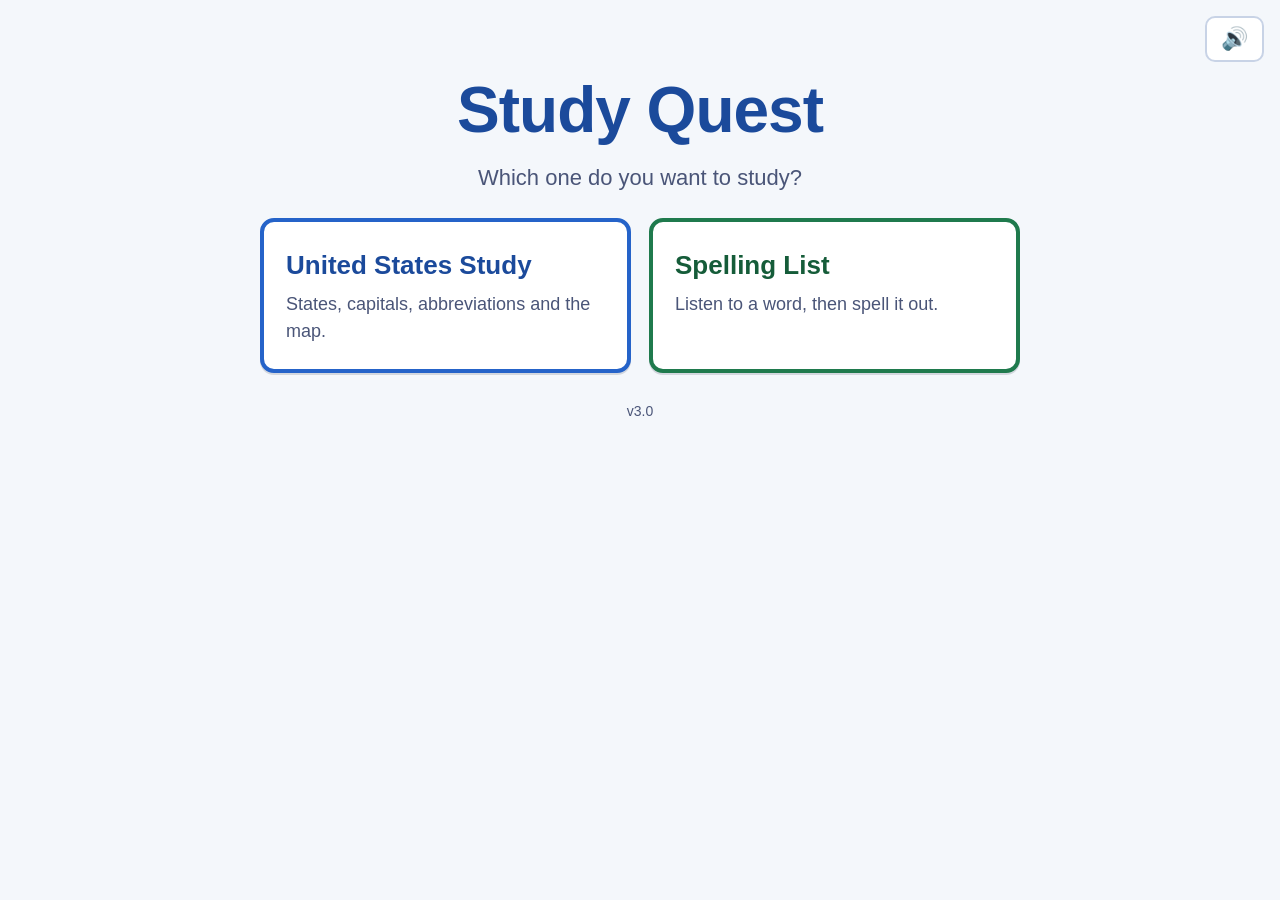
==== commit b4d38ddd: "Add a second game: Spelling List, read aloud (v3.0) A game picker now opens first, choosing between " ====
--- a/state-quest/index.html
+++ b/state-quest/index.html
@@ -2,14 +2,21 @@
 <html lang="en">
 <head>
 <meta charset="utf-8">
-<title>State Quest</title>
+<title>Study Quest</title>
 <meta name="viewport" content="width=device-width, initial-scale=1">
 
 <!--
-  STATE QUEST - a states and capitals study game
-
-  Scott: open this file by double-clicking it. There is no
+  STUDY QUEST - two study games, one engine
+
+  Open this file by double-clicking it. There is no
   server, no install, no internet needed.
+
+  Which game is being played lives in js/games.js. The
+  screens below are shared between them: whichever game is
+  active fills in its own modes, its own groups to pick from
+  and its own colours. The spelling game hides the map and
+  shows the Say it again button; the US game does the
+  opposite.
 
   Why every script below is a plain <script src="..."> tag:
   when a page is opened straight from a folder (file://),
@@ -37,11 +44,15 @@
 
 <main class="app">
 
-  <!-- ========== TITLE ========== -->
-  <section class="screen" id="screen-title">
-    <h1 class="title-big">State Quest</h1>
-    <p class="lead">Learn the states. Earn time. Then run and grab coins!</p>
-    <button type="button" id="start-button" class="big-button">Start</button>
+  <!-- ========== GAME SELECT ==========
+       The first screen. There is more than one game now, so which one
+       is being played has to be the first thing decided. main.js fills
+       the cards in from the GAMES list in js/games.js. -->
+  <section class="screen" id="screen-game-select">
+    <h1 class="title-big">Study Quest</h1>
+    <p class="lead">Which one do you want to study?</p>
+
+    <div id="game-list" class="game-list"></div>
 
     <!-- Testing helper. Only ever shown with ?debug=1. Jumps straight
          into the running game so it can be tried without a quiz first. -->
@@ -56,30 +67,46 @@
     <p class="version-tag" id="version-tag"></p>
   </section>
 
-  <!-- ========== MODE SELECT ========== -->
+  <!-- ========== MODE SELECT ==========
+       The heading names the GAME you are in, because the screen before
+       this one is where a game gets picked - a second "Pick a Game"
+       here would be asking the same question twice. -->
   <section class="screen" id="screen-mode-select">
-    <h2>Pick a Game</h2>
+    <h2 id="mode-heading">Pick a Game</h2>
     <p class="lead">Which way do you want to play?</p>
-    <!-- main.js fills this in from the MODES list -->
+    <!-- main.js fills this in from the active game's mode list -->
     <div id="mode-list" class="mode-list"></div>
-  </section>
-
-  <!-- ========== REGION SELECT ========== -->
+
+    <!-- The gear. Only the spelling game has a word list to change, so
+         main.js hides this everywhere else. It is here, next to the
+         games it changes, rather than buried in a settings screen. -->
+    <p class="mode-tools">
+      <button type="button" id="edit-lists-button" class="small-button gear-button" hidden>
+        &#9881; Change the Word Lists
+      </button>
+    </p>
+  </section>
+
+  <!-- ========== GROUP SELECT ==========
+       Shared: the US game picks REGIONS here and the spelling game
+       picks weekly LISTS. main.js fills in the heading and the boxes
+       from whichever game is being played. -->
   <section class="screen" id="screen-region-select">
-    <h2>Pick Your Regions</h2>
-    <p class="lead">Check the boxes for the parts you want to practice. Pick as many as you like.</p>
+    <h2 id="region-heading">Pick Your Regions</h2>
+    <p class="lead" id="region-lead">Check the boxes for the parts you want to practice. Pick as many as you like.</p>
 
     <div class="region-actions">
       <button type="button" id="pick-all-button" class="small-button">Pick All</button>
       <button type="button" id="clear-regions-button" class="small-button">Clear</button>
     </div>
 
-    <!-- main.js fills this in from the region list in data/states.js -->
+    <!-- main.js fills this in from the active game: the regions in
+         data/states.js, or the saved spelling word lists. -->
     <div id="region-list" class="region-list"></div>
 
-    <!-- EXAM MODE. A switch, not a game: it can be turned on for any of
-         the ten. It lives here, right before the round starts, so the
-         choice is made at the last moment. -->
+    <!-- EXAM MODE. A switch, not a game: it can be turned on for any
+         mode of either game. It lives here, right before the round
+         starts, so the choice is made at the last moment. -->
     <label class="exam-toggle" id="exam-toggle-label">
       <input type="checkbox" id="exam-toggle">
       <span class="exam-toggle-text">
@@ -91,12 +118,118 @@
       </span>
     </label>
 
-    <!-- The live map preview. js/map.js drops the map in here. -->
+    <!-- The live map preview. js/map.js drops the map in here.
+         Only the US game has a map; main.js hides this for the rest. -->
     <div id="region-map-preview" class="map-frame"></div>
 
     <p id="region-summary" class="region-summary"></p>
 
     <button type="button" id="start-quiz-button" class="big-button" disabled>Start Round</button>
+  </section>
+
+  <!-- ========== WORD LIST EDITOR ==========
+       Reached by the gear under the spelling game's mode cards. Built
+       for a parent changing next week's words on a Sunday night, not
+       for a programmer. js/list-editor.js fills it in. -->
+  <section class="screen" id="screen-list-editor">
+    <h2>Change the Word Lists</h2>
+    <p class="lead">
+      Add this week's words here. Everything saves in this browser.
+    </p>
+
+    <div class="editor-row">
+
+      <!-- The lists themselves, one button each. -->
+      <div class="editor-lists">
+        <h3 class="editor-heading">Your lists</h3>
+        <div id="editor-list-buttons" class="editor-list-buttons"></div>
+        <button type="button" id="editor-new-list" class="small-button">
+          + New List
+        </button>
+      </div>
+
+      <!-- Whichever one is picked. -->
+      <div class="editor-pane">
+        <label class="editor-field">
+          <span class="editor-label">List name</span>
+          <input type="text" id="editor-name" class="editor-input"
+                 maxlength="40" autocomplete="off">
+        </label>
+
+        <label class="editor-check">
+          <input type="checkbox" id="editor-caps">
+          <span class="editor-check-text">
+            <strong>Capital letters must match</strong>
+            <span class="editor-check-blurb">
+              On: "Monday" has to be typed with its capital M.
+              Off: "monday" is accepted too.
+              Either way, only words you typed with a capital ever ask
+              for one.
+            </span>
+          </span>
+        </label>
+
+        <label class="editor-field">
+          <span class="editor-label">
+            The words &mdash; one per line
+          </span>
+          <span class="editor-help">
+            For a word that sounds like another one, add an example
+            sentence after a bar:
+            <code>their | Put on their coats.</code>
+          </span>
+          <textarea id="editor-words" class="editor-words" rows="10"
+                    spellcheck="false" autocomplete="off"></textarea>
+        </label>
+
+        <div class="editor-actions">
+          <button type="button" id="editor-save" class="big-button">
+            Save
+          </button>
+          <button type="button" id="editor-delete" class="small-button danger-button">
+            Delete this list
+          </button>
+        </div>
+
+        <!-- What the words above were understood to be, with a button
+             to hear each one. Hearing a word BEFORE she meets it is
+             the point: computer voices get some words wrong, and this
+             is where that gets caught. -->
+        <h3 class="editor-heading">Check it over</h3>
+        <p class="editor-help">
+          Press a word to hear it exactly as the game will say it.
+        </p>
+        <div id="editor-preview" class="editor-preview"></div>
+        <div id="editor-notes" class="editor-notes"></div>
+      </div>
+    </div>
+
+    <!-- The backup. Not optional: the browser's storage is wiped by
+         "clear browsing data", and it belongs to one browser on one
+         computer. Copy this text into an email to yourself once a
+         term and a cleared browser stops being a disaster. -->
+    <details class="editor-backup">
+      <summary>Back up or move your lists</summary>
+      <p class="editor-help">
+        This box holds every list as plain text. Copy it somewhere safe
+        &mdash; an email to yourself does fine. To put them back, or to
+        move them to another computer, paste the text in and press Load.
+      </p>
+      <textarea id="editor-backup-text" class="editor-words" rows="8"
+                spellcheck="false" autocomplete="off"></textarea>
+      <div class="editor-actions">
+        <button type="button" id="editor-load-text" class="small-button">
+          Load from this text
+        </button>
+        <button type="button" id="editor-reset" class="small-button danger-button">
+          Start over with the built-in lists
+        </button>
+      </div>
+    </details>
+
+    <p id="editor-status" class="editor-status">&nbsp;</p>
+
+    <button type="button" id="editor-done" class="big-button">Done</button>
   </section>
 
   <!-- ========== QUIZ ==========
@@ -131,7 +264,7 @@
          click-the-map games a second, bigger view of the crowded
          north-eastern states sits beside it - js/map.js fills that
          one in, and only for those games. -->
-    <div class="quiz-map-row">
+    <div class="quiz-map-row" id="quiz-map-row">
       <div id="quiz-map" class="map-frame"></div>
       <div id="quiz-zoom" class="map-frame zoom-frame" hidden>
         <p class="zoom-label">Northeastern Corridor - Zoom </p>
@@ -140,6 +273,26 @@
 
     <!-- The four answer buttons go in here (Modes 1, 4, 7). -->
     <div id="quiz-choices" class="choice-list"></div>
+
+    <!-- SAY IT AGAIN. The spelling game only: the word is spoken, not
+         written, so there has to be a way to hear it once more.
+         It is FREE and unlimited on purpose - hearing the question
+         again is the question being repeated, not help with the
+         answer. A spelling test she cannot hear is a hearing test. -->
+    <div id="quiz-listen" class="listen-area" hidden>
+      <button type="button" id="quiz-say-again" class="big-button listen-button">
+        &#128266; Say it again
+      </button>
+      <p class="listen-hint">Free &mdash; press it as often as you like.</p>
+
+      <!-- Shown only if the computer turns out to have no voice. The
+           word is NEVER put on screen instead: that would turn a
+           spelling test into a copying exercise without saying so. -->
+      <p id="quiz-no-voice" class="listen-trouble" hidden>
+        This computer has no voice installed, so the word cannot be read
+        out loud. Press Back and try the United States game instead.
+      </p>
+    </div>
 
     <!-- The spelling area (Modes 2, 3). The letter boxes go in
          quiz-letters; the tooltip pops up above them. -->
@@ -249,7 +402,7 @@
       <tbody>
         <tr><td>Quiz points</td><td id="results-quiz">0</td></tr>
         <tr><td>Coin points</td><td id="results-coins">0</td></tr>
-        <tr><td>Region bonus</td><td id="results-bonus">0</td></tr>
+        <tr><td id="results-bonus-label">Region bonus</td><td id="results-bonus">0</td></tr>
         <tr class="score-total"><td>Total</td><td id="results-total">0</td></tr>
       </tbody>
     </table>
@@ -292,6 +445,7 @@
 <!-- Data files. These are JavaScript, not JSON, so they load from file://. -->
 <script src="data/config.js"></script>
 <script src="data/states.js"></script>
+<script src="data/spelling.js"></script>
 
 <!-- The map picture. Also JavaScript, and for the same reason. -->
 <script src="assets/map/us-states-inline.js"></script>
@@ -302,11 +456,18 @@
 <!-- Helpers -->
 <script src="js/scores.js"></script>
 <script src="js/audio.js"></script>
+<script src="js/speech.js"></script>
 <script src="js/map.js"></script>
+<script src="js/spelling-store.js"></script>
+
+<!-- The list of games. Must come after the helpers above, because each
+     game says which of them it uses. -->
+<script src="js/games.js"></script>
 
 <!-- Game engines (these define things, they do not start anything) -->
 <script src="js/quiz.js"></script>
 <script src="js/runner.js"></script>
+<script src="js/list-editor.js"></script>
 
 <!-- Starts the app. Must come last: it uses everything above. -->
 <script src="js/main.js"></script>
--- a/state-quest/css/style.css
+++ b/state-quest/css/style.css
@@ -28,7 +28,7 @@
   --shadow:     0 2px 0 rgba(26, 34, 56, 0.15);
 
   /* --- The map ---
-     Scott: these are the map's colors. Change a value here and the
+     These are the map's colors. Change a value here and the
      map changes everywhere it appears. Nothing else needs editing. */
 
   --map-land:      #d8dee9;   /* a state nobody has picked */
@@ -54,6 +54,47 @@
   --region-10: #2ca8c2;   /* Pacific ................ cyan   */
 }
 
+/* ============================================================
+   ONE COLOUR SCHEME PER GAME
+
+   Every colour above is a variable, and every rule below uses
+   the variable rather than the colour. So a whole new look is
+   these few lines: main.js puts the game's name on the <body>
+   and the page changes colour.
+
+   The point is not decoration. Two games that look alike are
+   two games you can start by mistake; two that do not, are
+   not. Which one you are in should be obvious from across the
+   room.
+   ============================================================ */
+
+/* The US game keeps the colours the game has always had:
+   blue and slate, like a school atlas. Written out here
+   anyway, so neither game is "the default" and adding a
+   third does not mean untangling which is which. */
+body[data-game="states"] {
+  --blue:      #2563c9;
+  --blue-dark: #1b4a9b;
+  --paper:     #f4f7fb;
+  --ink:       #1a2238;
+  --ink-soft:  #4a5578;
+  --line:      #c8d3e6;
+}
+
+/* The spelling game: warm greens and amber, nothing like the
+   atlas. Contrast is held to the same standard - the ink is
+   still nearly black on nearly white, and only the accents
+   move. */
+body[data-game="spelling"] {
+  --blue:      #1f7a4d;   /* the main action colour is green here */
+  --blue-dark: #155c39;
+  --paper:     #fbf7ef;
+  --ink:       #231d12;
+  --ink-soft:  #5c5140;
+  --line:      #ddd0b4;
+  --gold:      #d98324;
+}
+
 * {
   box-sizing: border-box;
 }
@@ -261,18 +302,23 @@
    Only above 860px, which is the narrowest the page can be and still
    fit three 260px columns. Below that the grid falls back to two
    columns, then one, and every button flows in order as before -
-   holes in a single column of buttons would just look broken. */
+   holes in a single column of buttons would just look broken.
+
+   ALL OF THIS IS THE US GAME'S, and says so. It describes a grid of
+   exactly ten buttons in two pairs; the spelling game has two buttons
+   and would be pushed into rows 3 and 4 of a grid that has nothing in
+   rows 1 and 2. Hence body[data-game="states"] on every line. */
 @media (min-width: 860px) {
-  .mode-list {
+  body[data-game="states"] .mode-list {
     grid-template-columns: repeat(3, 1fr);
   }
 
   /* row / column. Named one by one rather than left to flow, so the
      empty middle cells are on purpose and stay put. */
-  .mode-button[data-mode="7"]  { grid-area: 3 / 1; }
-  .mode-button[data-mode="8"]  { grid-area: 3 / 3; }
-  .mode-button[data-mode="9"]  { grid-area: 4 / 1; }
-  .mode-button[data-mode="10"] { grid-area: 4 / 3; }
+  body[data-game="states"] .mode-button[data-mode="7"]  { grid-area: 3 / 1; }
+  body[data-game="states"] .mode-button[data-mode="8"]  { grid-area: 3 / 3; }
+  body[data-game="states"] .mode-button[data-mode="9"]  { grid-area: 4 / 1; }
+  body[data-game="states"] .mode-button[data-mode="10"] { grid-area: 4 / 3; }
 }
 
 .mode-button {
@@ -1598,3 +1644,383 @@
   border-radius: 8px;
   z-index: 20;
 }
+
+/* ============================================================
+   GAME SELECT - the first screen
+
+   Two big cards, each painted in its own game's colours, so
+   the choice is visible before it is made.
+   ============================================================ */
+
+.game-list {
+  display: grid;
+  grid-template-columns: repeat(auto-fit, minmax(280px, 1fr));
+  gap: 18px;
+  margin: 24px auto;
+  max-width: 760px;
+  text-align: left;
+}
+
+.game-button {
+  font: inherit;
+  display: flex;
+  flex-direction: column;
+  gap: 6px;
+  background: var(--card);
+  border: 4px solid var(--line);
+  border-radius: var(--radius);
+  padding: 24px 22px;
+  cursor: pointer;
+  text-align: left;
+  color: var(--ink);
+  box-shadow: var(--shadow);
+}
+
+/* Each card wears its own game's accent, not the one currently on
+   screen. That is the whole job of this screen: showing the
+   difference before you commit to it. */
+.game-button[data-game="states"]   { border-color: #2563c9; }
+.game-button[data-game="spelling"] { border-color: #1f7a4d; }
+
+.game-button:hover:not(:disabled),
+.game-button:focus-visible:not(:disabled) {
+  transform: translateY(-2px);
+  outline: none;
+  box-shadow: 0 6px 0 rgba(26, 34, 56, 0.18);
+}
+
+.game-name {
+  font-size: 26px;
+  font-weight: 700;
+}
+
+.game-button[data-game="states"] .game-name   { color: #1b4a9b; }
+.game-button[data-game="spelling"] .game-name { color: #155c39; }
+
+.game-blurb {
+  font-size: 18px;
+  color: var(--ink-soft);
+}
+
+/* A game that cannot be played on this computer says why, rather
+   than looking broken. The spelling game does this when there is no
+   voice installed. */
+.game-button.is-locked {
+  cursor: not-allowed;
+  opacity: 0.65;
+  border-color: var(--line);
+  transform: none;
+}
+
+.game-tag {
+  margin-top: 6px;
+  font-size: 16px;
+  font-weight: 700;
+  color: var(--red);
+}
+
+/* The gear button under the mode cards. */
+.mode-tools {
+  margin-top: 18px;
+  text-align: center;
+}
+
+/* ============================================================
+   SAY IT AGAIN - the spelling game's question
+
+   The word is spoken, so this button IS the question sitting
+   on screen. It is big for that reason, and free for the same
+   one: a spelling test she cannot hear is a hearing test.
+   ============================================================ */
+
+.listen-area {
+  margin: 18px auto 10px;
+  text-align: center;
+}
+
+.listen-button {
+  font-size: 22px;
+  padding: 14px 28px;
+}
+
+.listen-hint {
+  margin: 6px 0 0;
+  font-size: 16px;
+  color: var(--ink-soft);
+}
+
+/* ============================================================
+   THE WORD LIST EDITOR
+   ============================================================ */
+
+.editor-row {
+  display: flex;
+  align-items: flex-start;
+  gap: 22px;
+  text-align: left;
+  margin-top: 12px;
+}
+
+.editor-lists {
+  flex: 0 0 240px;
+}
+
+.editor-pane {
+  flex: 1;
+  min-width: 0;
+}
+
+.editor-heading {
+  font-size: 19px;
+  margin: 0 0 8px;
+}
+
+.editor-list-buttons {
+  display: flex;
+  flex-direction: column;
+  gap: 8px;
+  margin-bottom: 10px;
+}
+
+.editor-list-button {
+  font: inherit;
+  display: flex;
+  flex-direction: column;
+  gap: 2px;
+  background: var(--card);
+  border: 3px solid var(--line);
+  border-radius: var(--radius);
+  padding: 10px 14px;
+  cursor: pointer;
+  text-align: left;
+  color: var(--ink);
+}
+
+.editor-list-button.is-open {
+  border-color: var(--blue);
+  background: var(--paper);
+}
+
+.editor-list-name {
+  font-weight: 700;
+}
+
+.editor-list-count {
+  font-size: 15px;
+  color: var(--ink-soft);
+}
+
+.editor-field {
+  display: block;
+  margin-bottom: 16px;
+}
+
+.editor-label {
+  display: block;
+  font-weight: 700;
+  margin-bottom: 4px;
+}
+
+.editor-help {
+  display: block;
+  font-size: 16px;
+  color: var(--ink-soft);
+  margin: 0 0 6px;
+}
+
+.editor-help code {
+  background: var(--card);
+  border: 1px solid var(--line);
+  border-radius: 6px;
+  padding: 1px 6px;
+}
+
+.editor-input,
+.editor-words {
+  font: inherit;
+  width: 100%;
+  background: var(--card);
+  border: 3px solid var(--line);
+  border-radius: var(--radius);
+  padding: 10px 12px;
+  color: var(--ink);
+}
+
+.editor-words {
+  font-family: "Consolas", "Courier New", monospace;
+  font-size: 18px;
+  line-height: 1.6;
+  resize: vertical;
+}
+
+.editor-input:focus,
+.editor-words:focus {
+  outline: none;
+  border-color: var(--blue);
+}
+
+.editor-check {
+  display: flex;
+  align-items: flex-start;
+  gap: 10px;
+  background: var(--card);
+  border: 3px solid var(--line);
+  border-radius: var(--radius);
+  padding: 12px 14px;
+  margin-bottom: 16px;
+  cursor: pointer;
+}
+
+.editor-check input {
+  width: 22px;
+  height: 22px;
+  margin-top: 3px;
+  flex: 0 0 auto;
+}
+
+.editor-check-text {
+  display: flex;
+  flex-direction: column;
+  gap: 2px;
+}
+
+.editor-check-blurb {
+  font-size: 16px;
+  color: var(--ink-soft);
+}
+
+.editor-actions {
+  display: flex;
+  align-items: center;
+  gap: 12px;
+  flex-wrap: wrap;
+  margin-bottom: 18px;
+}
+
+.danger-button {
+  border-color: var(--red);
+  color: var(--red);
+}
+
+.danger-button:disabled {
+  opacity: 0.45;
+  cursor: not-allowed;
+}
+
+/* --- The read-back: every word as the game understood it --- */
+
+.editor-preview {
+  display: flex;
+  flex-wrap: wrap;
+  gap: 8px;
+  margin-bottom: 10px;
+}
+
+.editor-chip {
+  font: inherit;
+  display: flex;
+  align-items: baseline;
+  gap: 8px;
+  background: var(--card);
+  border: 2px solid var(--line);
+  border-radius: 999px;
+  padding: 6px 16px;
+  cursor: pointer;
+  color: var(--ink);
+  max-width: 100%;
+}
+
+.editor-chip:hover,
+.editor-chip:focus-visible {
+  border-color: var(--blue);
+  outline: none;
+}
+
+.editor-chip-icon {
+  font-size: 15px;
+}
+
+.editor-chip-word {
+  font-weight: 700;
+}
+
+.editor-chip-sentence {
+  font-size: 15px;
+  color: var(--ink-soft);
+  overflow: hidden;
+  text-overflow: ellipsis;
+  white-space: nowrap;
+  max-width: 260px;
+}
+
+.editor-notes {
+  margin-bottom: 12px;
+}
+
+/* Notes, not refusals. Nothing here stops a list being saved; they
+   are the things worth knowing before she meets the word. */
+.editor-note {
+  font-size: 16px;
+  color: var(--ink-soft);
+  background: var(--card);
+  border-left: 4px solid var(--gold);
+  border-radius: 6px;
+  margin: 6px 0;
+  padding: 6px 10px;
+}
+
+.editor-backup {
+  text-align: left;
+  margin: 18px 0;
+  border: 3px solid var(--line);
+  border-radius: var(--radius);
+  padding: 12px 16px;
+  background: var(--card);
+}
+
+.editor-backup summary {
+  font-weight: 700;
+  cursor: pointer;
+}
+
+.editor-backup[open] summary {
+  margin-bottom: 10px;
+}
+
+.editor-status {
+  min-height: 1.5em;
+  font-weight: 700;
+  color: var(--blue-dark);
+}
+
+/* Stacked once there is not the width for a column of lists beside
+   the one being edited. */
+@media (max-width: 800px) {
+  .editor-row {
+    display: block;
+  }
+
+  .editor-lists {
+    margin-bottom: 20px;
+  }
+
+  .editor-list-buttons {
+    flex-direction: row;
+    flex-wrap: wrap;
+  }
+}
+
+/* The "no voice on this computer" line under the Say it again button.
+   Loud on purpose: it is the difference between a quiet game and a
+   broken one, and nothing else on screen would explain the silence. */
+.listen-trouble {
+  margin: 10px auto 0;
+  max-width: 520px;
+  font-size: 17px;
+  font-weight: 700;
+  color: var(--red);
+  background: var(--card);
+  border: 3px solid var(--red);
+  border-radius: var(--radius);
+  padding: 10px 14px;
+}
